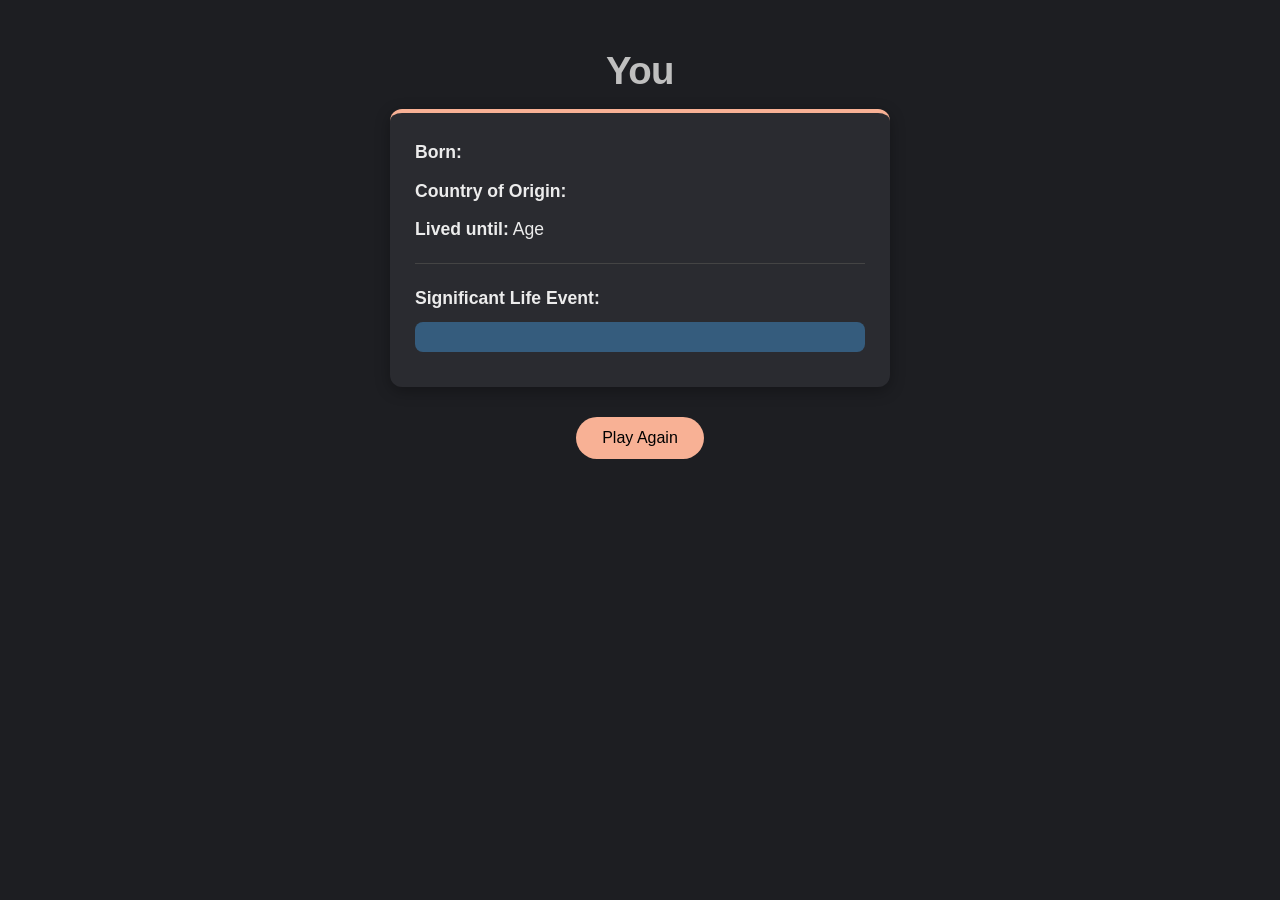
==== report.html @ 1c6202b9 "Add files via upload" ====
<!DOCTYPE html>
<html lang="en">
<head>
    <meta charset="UTF-8">
    <meta name="viewport" content="width=device-width, initial-scale=1.0">
    <title>Life Simulator- Report</title>
    <link rel="stylesheet" href="style.css">
</head>
<body>
    <div id="results-screen" class="screen">
        <h1>You</h1>
        <div class="report-card">
            <p><strong>Born:</strong> <span id="res-year"></span></p>
            <p><strong>Country of Origin:</strong> <span id="res-country"></span></p>
            <p><strong>Lived until:</strong> Age <span id="res-age"></span></p>
            <hr>
            <p><strong>Significant Life Event:</strong></p>
            <p id="res-event" class="highlight-event"></p>
        </div>
        <button class="birth-button" onclick="resetGame()">Play Again</button>
    </div>

    <script src="script.js"></script>
    <script>
        function showResultsScreen() {
            document.getElementById("game-screen").style.display = "none";
            document.getElementById("results-screen").style.display = "block";

            // Retrieve data from localStorage
            const birthYear = localStorage.getItem("report_birth_year");
            const country = localStorage.getItem("report_country");
            const ageAtDeath = localStorage.getItem("report_age_at_death");
            const significantEvent = localStorage.getItem("report_significant_event");

            // Update the results screen with retrieved data
            document.getElementById("res-year").textContent = birthYear;
            document.getElementById("res-country").textContent = country;
            document.getElementById("res-age").textContent = ageAtDeath;
            document.getElementById("res-event").textContent = significantEvent;
        }

        function resetGame() {
            // Clear localStorage and reload the page to start fresh
            localStorage.clear();
            location.reload();
        }

        window.addEventListener("DOMContentLoaded", () => {
    const country = localStorage.getItem("report_country");
    const age = localStorage.getItem("report_age");
    const year = localStorage.getItem("report_year");
    const event = localStorage.getItem("report_event");

    if (country && age && event) {
        document.getElementById("results-screen").style.display = "flex";

        document.getElementById("res-country").textContent = country;
        document.getElementById("res-age").textContent = age;
        document.getElementById("res-year").textContent = year;
        document.getElementById("res-event").textContent = `"${event}"`;
    }
});
    </script>
</body>
</html>
---- style.css ----
/*
    maroon: #800000
    gray: #1d1e22
    silver: #bfbfbf
*/

* {
  margin: 0;
  padding: 0;
  box-sizing: border-box;
}

body {
  font-family: -apple-system, BlinkMacSystemFont, "Segoe UI", Roboto, sans-serif;
  background: #1d1e22;
  color: #bfbfbf;
  line-height: 1.6;
  padding: 40px 20px;
  display: flex;
  flex-direction: column;
  align-items: center;
}

.screen {
  display: flex;
  flex-direction: column;
  align-items: center;
  width: 100%;
}

h1 {
  font-size: 2.4rem;
  font-weight: 600;
  margin-bottom: 8px;
  letter-spacing: -0.5px;
  animation: fadeSlide 0.6s ease forwards;
}

.screen > p {
  max-width: 600px;
  text-align: center;
  color: #9aa3b2;
  margin-bottom: 20px;
  animation: fadeSlide 0.6s ease forwards;
}

.birth-button {
  margin-bottom: 30px;
  padding: 12px 26px;
  font-size: 1rem;
  border: none;
  border-radius: 999px;
  background: #f8b195;
  color: black;
  cursor: pointer;
  transition: all 0.25s ease;
}

.birth-button:hover {
  background: #f89a75;
  transform: translateY(-2px);
}

.birth-button:active {
  transform: scale(0.96);
}

.birth-button:disabled {
  cursor: not-allowed;
}

#life-log {
  width: 100%;
  max-width: 650px;
  display: flex;
  flex-direction: column;
  gap: 10px;
}

#life-log p {
  background: #f8b195;
  padding: 12px 16px;
  border-radius: 10px;
  font-size: 0.95rem;
  opacity: 0;
  transform: translateY(-8px);
  animation: entryIn 0.35s ease forwards;
  color: black;
}

#life-log p[style*="font-weight: bold"] {
  background: transparent;
  padding: 6px 2px;
  font-size: 0.8rem;
  letter-spacing: 1px;
  color: #ececec;
  text-transform: uppercase;
  border-left: 2px solid #bfbfbf;
  padding-left: 10px;
}

#life-log p[style*="italic"] {
  background: #355c7d;
  color: #e4e4e4;
}

#life-log div {
  display: flex;
  gap: 10px;
  flex-wrap: wrap;
  animation: fadeSlide 0.3s ease forwards;
}

#life-log div button {
  flex: 1;
  min-width: 120px;
  padding: 8px 12px;
  border-radius: 8px;
  border: none;
  background: #01590b;
  color: #dfe6ff;
  font-size: 0.85rem;
  cursor: pointer;
  transition: all 0.2s ease;
}

#life-log div button:hover {
  background: #2f3545;
  transform: translateY(-1px);
}

#life-log div button:active {
  transform: scale(0.97);
}

/* Results Screen Styling */
.report-card {
  background: #2a2b30;
  padding: 25px;
  border-radius: 12px;
  margin-bottom: 30px;
  width: 100%;
  max-width: 500px;
  box-shadow: 0 4px 15px rgba(0,0,0,0.3);
  border-top: 4px solid #f8b195;
  animation: fadeSlide 0.5s ease forwards;
}

.report-card p {
  margin-bottom: 10px;
  font-size: 1.1rem;
  color: #ececec;
  text-align: left;
}

.report-card hr {
  border: 0;
  height: 1px;
  background: #444;
  margin: 20px 0;
}

.highlight-event {
  background: #355c7d !important;
  padding: 15px !important;
  border-radius: 8px;
  font-style: italic;
  color: #f8b195 !important;
  text-align: center !important;
  font-weight: bold;
}

@keyframes fadeSlide {
  from {
    opacity: 0;
    transform: translateY(-6px);
  }
  to {
    opacity: 1;
    transform: translateY(0);
  }
}

@keyframes entryIn {
  to {
    opacity: 1;
    transform: translateY(0);
  }
}
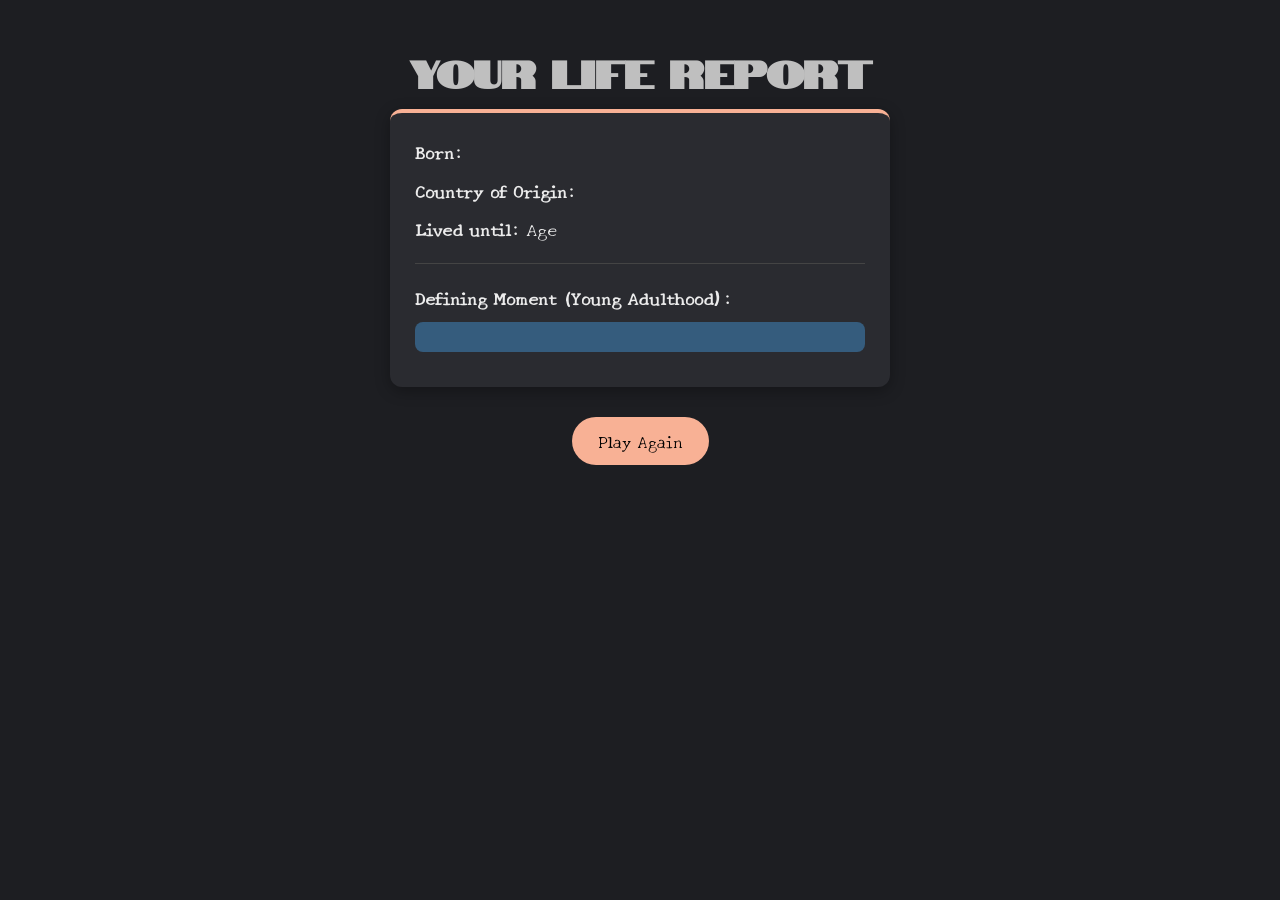
==== commit 0a42a1fd: "Add files via upload" ====
--- a/report.html
+++ b/report.html
@@ -3,63 +3,47 @@
 <head>
     <meta charset="UTF-8">
     <meta name="viewport" content="width=device-width, initial-scale=1.0">
-    <title>Life Simulator- Report</title>
+    <title>Life Simulator - Report</title>
     <link rel="stylesheet" href="style.css">
+
+    <link href='https://fonts.googleapis.com/css?family=New Tegomin' rel='stylesheet'>
+    <link href='https://fonts.googleapis.com/css?family=Notable' rel='stylesheet'>
 </head>
 <body>
     <div id="results-screen" class="screen">
-        <h1>You</h1>
+        <h1>Your Life Report</h1>
         <div class="report-card">
             <p><strong>Born:</strong> <span id="res-year"></span></p>
             <p><strong>Country of Origin:</strong> <span id="res-country"></span></p>
             <p><strong>Lived until:</strong> Age <span id="res-age"></span></p>
             <hr>
-            <p><strong>Significant Life Event:</strong></p>
+            <p><strong>Defining Moment (Young Adulthood):</strong></p>
             <p id="res-event" class="highlight-event"></p>
         </div>
         <button class="birth-button" onclick="resetGame()">Play Again</button>
     </div>
 
-    <script src="script.js"></script>
     <script>
-        function showResultsScreen() {
-            document.getElementById("game-screen").style.display = "none";
-            document.getElementById("results-screen").style.display = "block";
+        window.addEventListener("DOMContentLoaded", () => {
+            const country = localStorage.getItem("report_country");
+            const age = localStorage.getItem("report_age");
+            const year = localStorage.getItem("report_year");
+            const event = localStorage.getItem("report_event");
+            
+            let buttonText=  ["Play Again", "Second Chance?", "Make Worse Decisions?", "Make Better Decisions?", "New Turn of Events?"];
+            let button = document.querySelector(".birth-button");
+            button.textContent = buttonText[Math.floor(Math.random() * 5)];
 
-            // Retrieve data from localStorage
-            const birthYear = localStorage.getItem("report_birth_year");
-            const country = localStorage.getItem("report_country");
-            const ageAtDeath = localStorage.getItem("report_age_at_death");
-            const significantEvent = localStorage.getItem("report_significant_event");
-
-            // Update the results screen with retrieved data
-            document.getElementById("res-year").textContent = birthYear;
-            document.getElementById("res-country").textContent = country;
-            document.getElementById("res-age").textContent = ageAtDeath;
-            document.getElementById("res-event").textContent = significantEvent;
-        }
+            if (country) document.getElementById("res-country").textContent = country;
+            if (age) document.getElementById("res-age").textContent = age;
+            if (year) document.getElementById("res-year").textContent = year;
+            if (event) document.getElementById("res-event").textContent = event;
+        });
 
         function resetGame() {
-            // Clear localStorage and reload the page to start fresh
             localStorage.clear();
-            location.reload();
+            window.location.href = "index.html";
         }
-
-        window.addEventListener("DOMContentLoaded", () => {
-    const country = localStorage.getItem("report_country");
-    const age = localStorage.getItem("report_age");
-    const year = localStorage.getItem("report_year");
-    const event = localStorage.getItem("report_event");
-
-    if (country && age && event) {
-        document.getElementById("results-screen").style.display = "flex";
-
-        document.getElementById("res-country").textContent = country;
-        document.getElementById("res-age").textContent = age;
-        document.getElementById("res-year").textContent = year;
-        document.getElementById("res-event").textContent = `"${event}"`;
-    }
-});
     </script>
 </body>
 </html>
--- a/style.css
+++ b/style.css
@@ -11,7 +11,7 @@
 }
 
 body {
-  font-family: -apple-system, BlinkMacSystemFont, "Segoe UI", Roboto, sans-serif;
+  font-family: 'New Tegomin';
   background: #1d1e22;
   color: #bfbfbf;
   line-height: 1.6;
@@ -21,19 +21,55 @@
   align-items: center;
 }
 
+.instructions{
+  width: 30%;
+  position: fixed;
+  right: 20px;
+  top: 40px;
+  background: #2a2b30;
+  padding-left: 20px;
+  border-radius: 12px;
+  box-shadow: 0 4px 15px rgba(0,0,0,0.3);
+}
+
+.instructions h2 {
+  font-family: 'Notable';
+  font-size: 1.8rem;
+  margin-bottom: 12px;
+  color: #f8b195;
+}
+
+.instructions ol {
+  list-style: inside;
+}
+
+.instructions ol li {
+  margin-bottom: 10px;
+  font-size: 0.95rem;
+}
+
 .screen {
   display: flex;
   flex-direction: column;
   align-items: center;
+  width: 70%;
+  left: 50%;
+  transform: translateX(-10%);
+}
+
+#results-screen {
   width: 100%;
+  left: 0;
+  transform: none;
 }
 
 h1 {
+  font-family: 'Notable';
   font-size: 2.4rem;
   font-weight: 600;
   margin-bottom: 8px;
   letter-spacing: -0.5px;
-  animation: fadeSlide 0.6s ease forwards;
+  animation: fadeSlide 0.3s ease forwards;
 }
 
 .screen > p {
@@ -41,7 +77,7 @@
   text-align: center;
   color: #9aa3b2;
   margin-bottom: 20px;
-  animation: fadeSlide 0.6s ease forwards;
+  animation: fadeSlide 0.3s ease forwards;
 }
 
 .birth-button {
@@ -53,7 +89,7 @@
   background: #f8b195;
   color: black;
   cursor: pointer;
-  transition: all 0.25s ease;
+  transition: all 0.12s ease;
 }
 
 .birth-button:hover {
@@ -69,8 +105,12 @@
   cursor: not-allowed;
 }
 
+button {
+  font-family: 'New Tegomin';
+}
+
 #life-log {
-  width: 100%;
+  width: 70%;
   max-width: 650px;
   display: flex;
   flex-direction: column;
@@ -84,7 +124,7 @@
   font-size: 0.95rem;
   opacity: 0;
   transform: translateY(-8px);
-  animation: entryIn 0.35s ease forwards;
+  animation: entryIn 0.17s ease forwards;
   color: black;
 }
 
@@ -100,7 +140,7 @@
 }
 
 #life-log p[style*="italic"] {
-  background: #355c7d;
+  background: #575a5c;
   color: #e4e4e4;
 }
 
@@ -108,7 +148,7 @@
   display: flex;
   gap: 10px;
   flex-wrap: wrap;
-  animation: fadeSlide 0.3s ease forwards;
+  animation: fadeSlide 0.15s ease forwards;
 }
 
 #life-log div button {
@@ -117,11 +157,11 @@
   padding: 8px 12px;
   border-radius: 8px;
   border: none;
-  background: #01590b;
+  background: #000f02;
   color: #dfe6ff;
   font-size: 0.85rem;
   cursor: pointer;
-  transition: all 0.2s ease;
+  transition: all 0.1s ease;
 }
 
 #life-log div button:hover {
@@ -133,7 +173,6 @@
   transform: scale(0.97);
 }
 
-/* Results Screen Styling */
 .report-card {
   background: #2a2b30;
   padding: 25px;
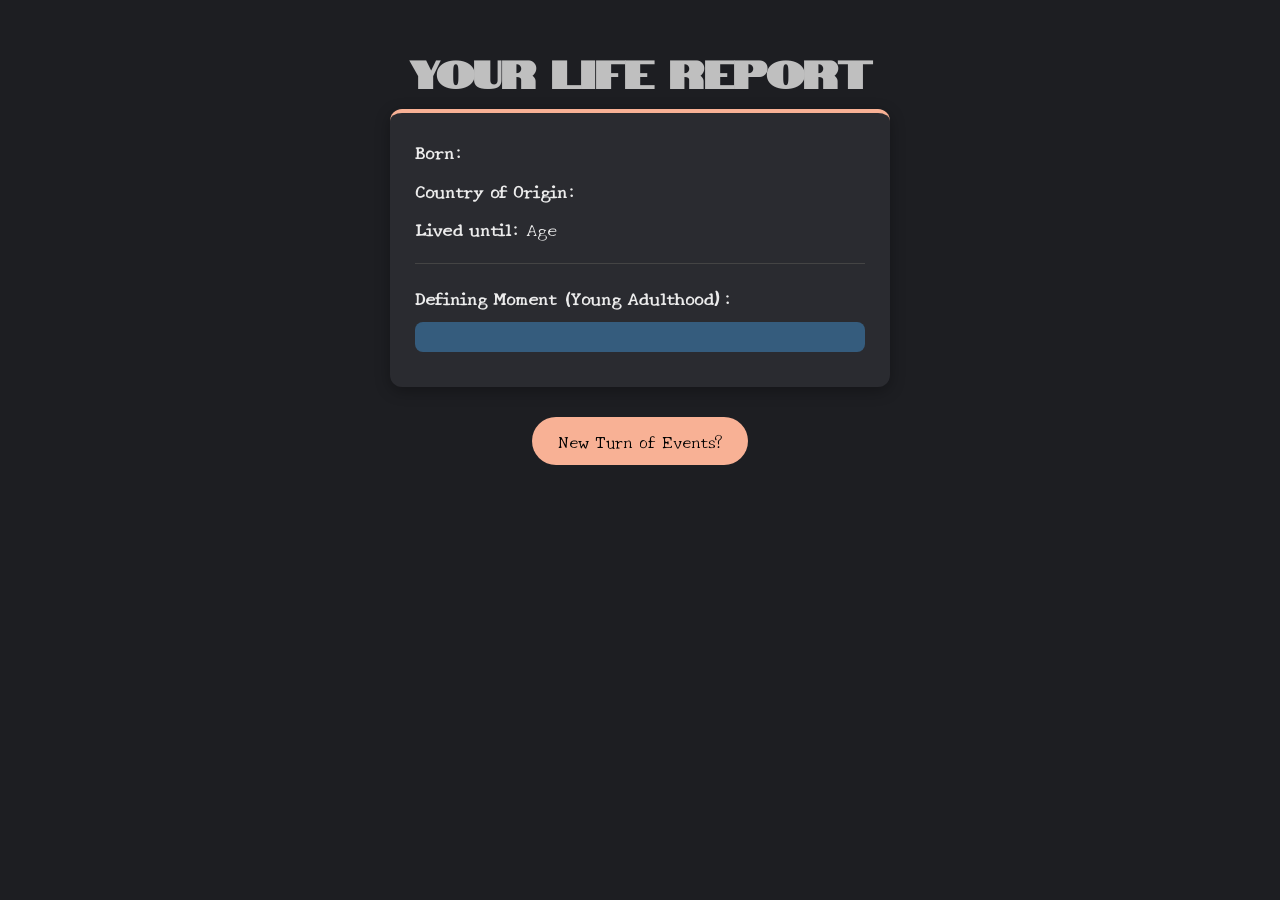
==== commit 9420f57d: "randomized outcomes" ====
--- a/report.html
+++ b/report.html
@@ -8,6 +8,8 @@
 
     <link href='https://fonts.googleapis.com/css?family=New Tegomin' rel='stylesheet'>
     <link href='https://fonts.googleapis.com/css?family=Notable' rel='stylesheet'>
+
+    <link rel="icon" type="image/x-icon" href="https://static.thenounproject.com/png/4158718-200.png">
 </head>
 <body>
     <div id="results-screen" class="screen">
--- a/style.css
+++ b/style.css
@@ -46,6 +46,8 @@
 .instructions ol li {
   margin-bottom: 10px;
   font-size: 0.95rem;
+  margin-left: 10px;
+  margin-right:15px;
 }
 
 .screen {
@@ -225,4 +227,25 @@
     opacity: 1;
     transform: translateY(0);
   }
+}
+
+@media screen and (max-width: 900px) {
+  .instructions {
+    position: static;
+    width: 100%;
+    margin: 30px 0 30px 0;
+    transform: none;
+  }
+
+  .screen {
+    width: 100%;
+    left: 0;
+    transform: none;
+  }
+}
+
+@media screen and (max-width: 300px) {
+  h1{
+    font-size: 1.3rem;
+  }
 }
